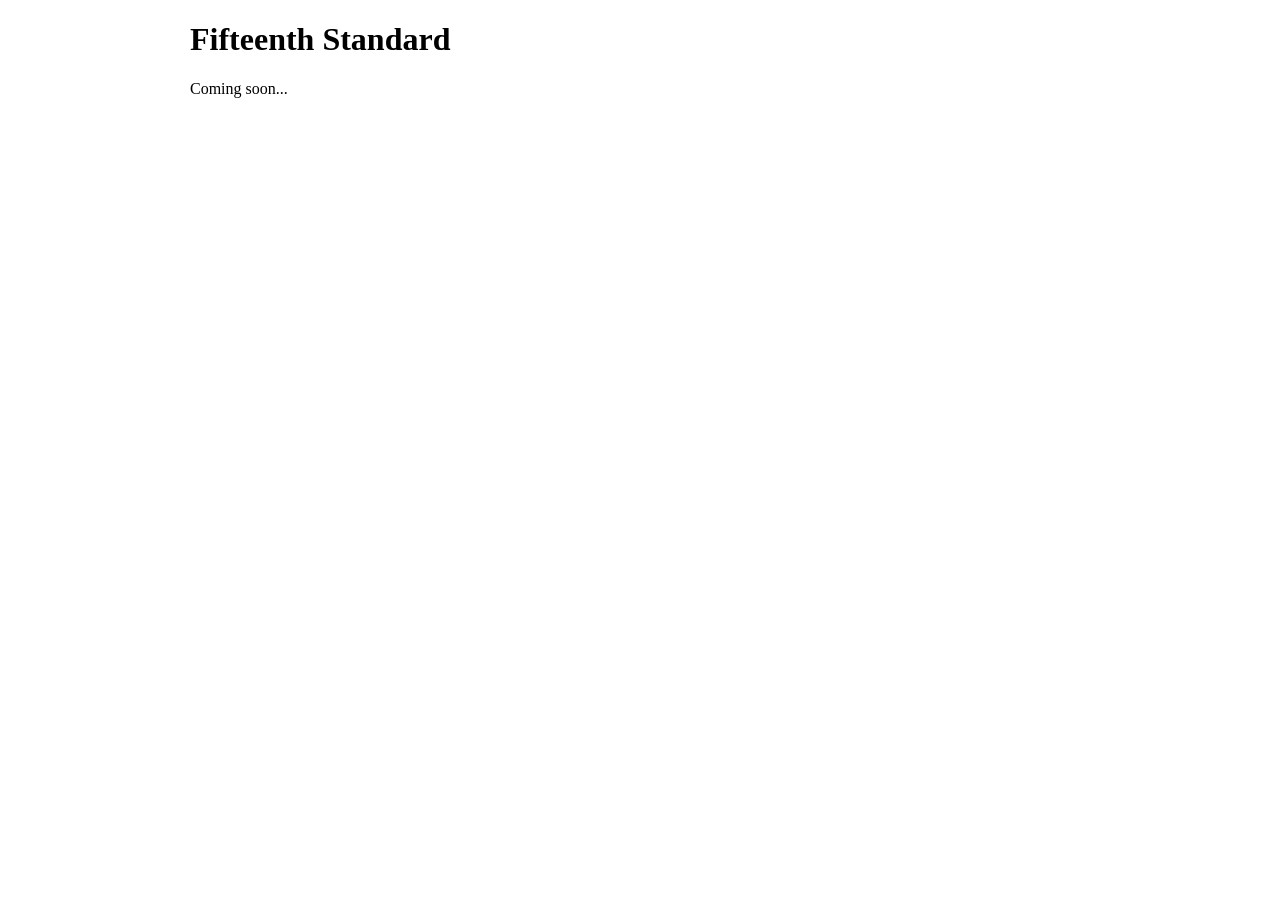
==== index.html @ 5839703f "Added placeholder landing page" ====
<!DOCTYPE html>
<html lang="en-AU">
<head>
  <meta charset="UTF-8">
  <meta name="viewport" content="width=device-width, initial-scale=1.0">
  <title>Fifteenth Standard</title>
  <style>
    body {
      max-width: 900px;
      margin: auto;
    }
  </style>
</head>

<body>
<main>
  <h1>Fifteenth Standard</h1>
  <p>Coming soon...</p>
</main>
</body>

</html>
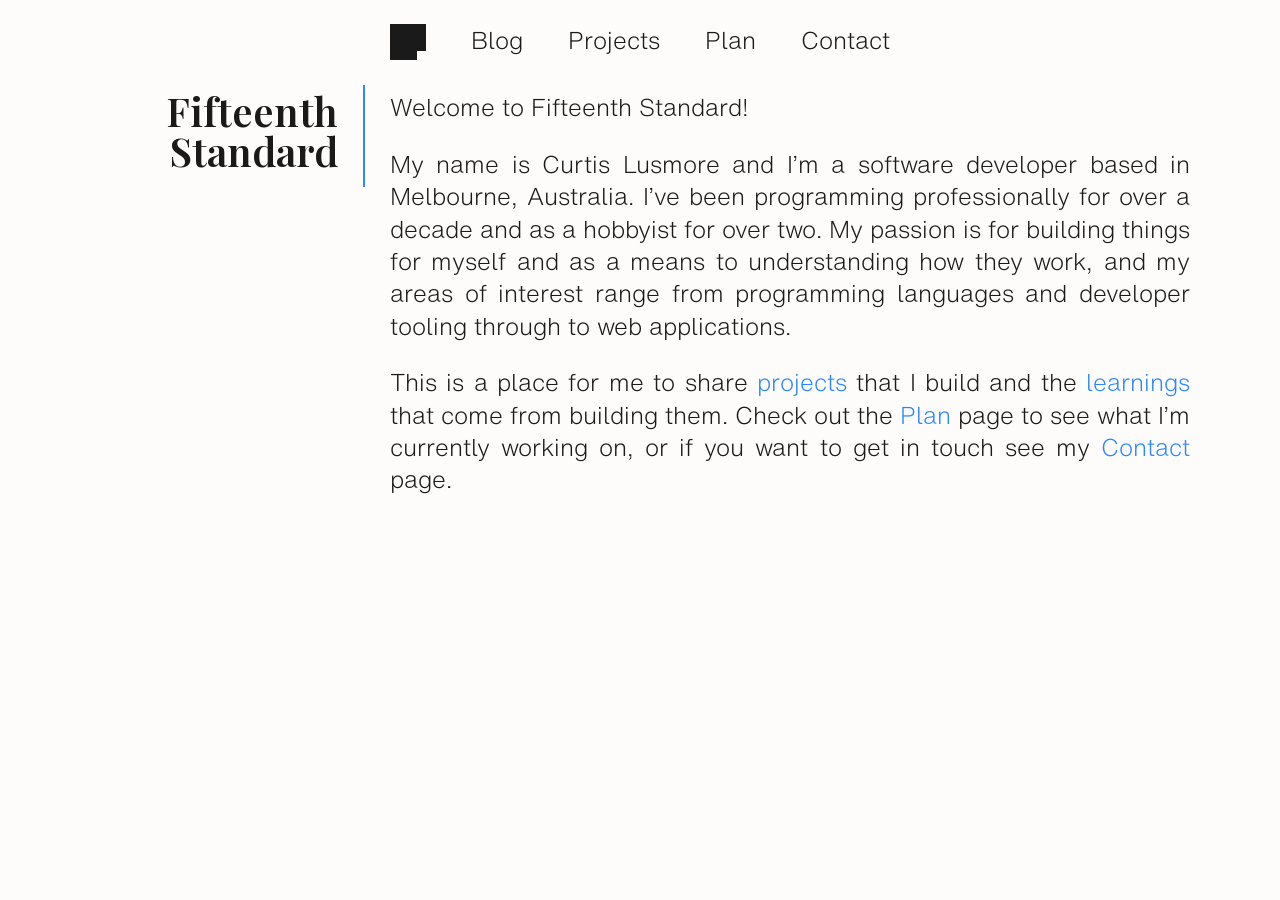
==== commit dac144e6: "Implement bulk of Draught * Load index * Select post * Set date * Preview post * Save to .md and .ht" ====
--- a/index.html
+++ b/index.html
@@ -3,20 +3,55 @@
 <head>
   <meta charset="UTF-8">
   <meta name="viewport" content="width=device-width, initial-scale=1.0">
+  <meta name="color-scheme" content="light dark">
+  <link rel="icon" href="/favicon.svg" type="image/svg+xml">
   <title>Fifteenth Standard</title>
-  <style>
-    body {
-      max-width: 900px;
-      margin: auto;
-    }
-  </style>
+  <link rel="stylesheet" href="/css/style.css">
 </head>
 
 <body>
+<header>
+  <nav>
+    <ul>
+      <li><a href="/" title="Home">
+        <svg xmlns="http://www.w3.org/2000/svg" viewBox="0 0 4 4">
+          <path d="M0 0 L4 0 L4 3 L3 3 L3 4 L0 4 Z" fill="currentColor" />
+        </svg>
+      </a></li>
+      <li><a href="/blog" title="Blog">Blog</a></li>
+      <li><a href="/projects" title="Projects">Projects</a></li>
+      <li><a href="/plan" title="Plan">Plan</a></li>
+      <li><a href="/contact" title="Contact">Contact</a></li>
+    </ul>
+  </nav>
+</header>
+
 <main>
+<article>
+<header>
   <h1>Fifteenth Standard</h1>
-  <p>Coming soon...</p>
+</header>
+<section>
+  <p>
+    Welcome to Fifteenth Standard!
+  </p>
+  <p>
+    My name is Curtis Lusmore and I&rsquo;m a software developer based in
+    Melbourne, Australia. I&rsquo;ve been programming professionally for over a
+    decade and as a hobbyist for over two. My passion is for building things
+    for myself and as a means to understanding how they work, and my areas of
+    interest range from programming languages and developer tooling through to
+    web applications.
+  </p>
+  <p>
+    This is a place for me to share <a href="/projects" title="Projects">projects</a>
+    that I build and the <a href="/blog" title="Blog">learnings</a> that come
+    from building them. Check out the <a href="/plan" title="Plan">Plan</a>
+    page to see what I&rsquo;m currently working on, or if you want to get in
+    touch see my <a href="/contact" title="Contact">Contact</a> page.
+  </p>
+</section>
+</article>
 </main>
 </body>
-
-</html>+</html>
--- a/css/style.css
+++ b/css/style.css
@@ -0,0 +1,216 @@
+:root {
+  --font-heading: 'Playfair Display', serif;
+  --font-body: 'Helvetica Now', sans-serif;
+  --font-code: 'Inconsolata', monospace;
+  --font-quote: 'Lora', serif;
+
+  --black: #1a1a1b;
+  --white: #fdfcfb;
+  --light-grey: #f2f0ed;
+  --dark-grey: #252526;
+  --accent: #2b87ff;
+
+  @media (prefers-color-scheme: light) {
+    --background: var(--white);
+    --foreground: var(--black);
+    --grey: var(--light-grey);
+  }
+
+  @media (prefers-color-scheme: dark) {
+    --background: var(--black);
+    --foreground: var(--white);
+    --grey: var(--dark-grey);
+  }
+}
+
+@font-face {
+  font-family: 'Playfair Display';
+  src: url('/fonts/PlayfairDisplay.woff') format('woff');
+}
+
+@font-face {
+  font-family: 'Helvetica Now';
+  src: url('/fonts/HelveticaNow.woff') format('woff');
+}
+
+@font-face {
+  font-family: 'Lora';
+  src: url('/fonts/Lora.woff') format('woff');
+}
+
+@font-face {
+  font-family: 'Inconsolata';
+  src: url('/fonts/Inconsolata.woff') format('woff');
+}
+
+@media(max-width: 1149px) {
+  body {
+    max-width: 800px;
+    padding-inline: 1ch;
+  }
+
+  header {
+    nav {
+      ul {
+        font-size: 0.8em;
+        gap: 1.5ch;
+      }
+    }
+  }
+
+  main {
+    header {
+      border-width: 2px 0px 0px 0px;
+      margin-block: -0.25em -0.5em;
+      padding-block: 0.5em;
+
+      time {
+        margin-top: 0.5em;
+      }
+    }
+  }
+}
+
+@media(min-width: 1150px) {
+  body {
+    max-width: 800px;
+    padding-left: 300px;
+    text-align: justify;
+  }
+
+  main {
+    header {
+      border-width: 0px 2px 0px 0px;
+      box-sizing: border-box;
+      float: left;
+      height: fit-content;
+      left: 0px;
+      margin-block: -0.25em -0.5em;
+      margin-left: -300px;
+      padding: 0.25em 25px 0.25em 0px;
+      position: sticky;
+      text-align: right;
+      top: 1em;
+      width: 275px;
+
+      h1 {
+        margin-left: auto;
+        width: min-content;
+        padding-bottom: 0.25em;
+      }
+    }
+  }
+}
+
+body {
+  background-color: var(--background);
+  color: var(--foreground);
+  font-family: var(--font-body);
+  font-size: 24px;
+  line-height: 1.35em;
+  margin: 0 auto;
+}
+
+h1, h2, h3, h4, h5, h6 {
+  font-family: var(--font-heading);
+}
+
+header, main, footer {
+  margin-block: 1em;
+}
+
+main {
+  header {
+    border-color: var(--accent);
+    border-style: solid;
+
+    h1 {
+      font-size: 40px;
+      font-weight: 600;
+      line-height: 1em;
+      margin-block: 0;
+    }
+  }
+
+  section {
+    margin-bottom: 1em;
+
+    h2 {
+      font-size: 30px;
+      margin-bottom: 0;
+    }
+
+    time {
+      display: block;
+      font-size: 0.8em;
+      margin-top: 0.5em;
+    }
+  }
+
+  a { color: var(--accent); }
+}
+
+a {
+  color: inherit;
+  text-decoration: none;
+
+  &:hover {
+    color: var(--accent);
+    text-decoration: underline;
+  }
+}
+
+blockquote {
+  border-left: 2px solid var(--accent);
+  font-family: var(--font-quote);
+  margin: 0;
+  padding-left: 25px;
+}
+
+code {
+  border-radius: 5px;
+  box-sizing: border-box;
+  padding-inline: 5px;
+}
+
+code, pre {
+  background-color: var(--grey);
+  font-family: var(--font-code);
+}
+
+nav {
+  ul {
+    display: flex;
+    gap: 3ch;
+    justify-content: left;
+    list-style: none;
+    margin: 0;
+    padding: 0;
+  }
+
+  svg {
+    height: 1.5em;
+    width: 1.5em;
+  }
+}
+
+pre {
+  border-radius: 5px;
+  box-sizing: border-box;
+  padding: 10px;
+  width: 100%;
+}
+
+time {
+  display: block;
+  font-size: 0.8em;
+}
+
+::selection {
+  background-color: var(--accent);
+  color: var(--background)
+}
+
+:focus-visible {
+  outline-color: var(--accent);
+}
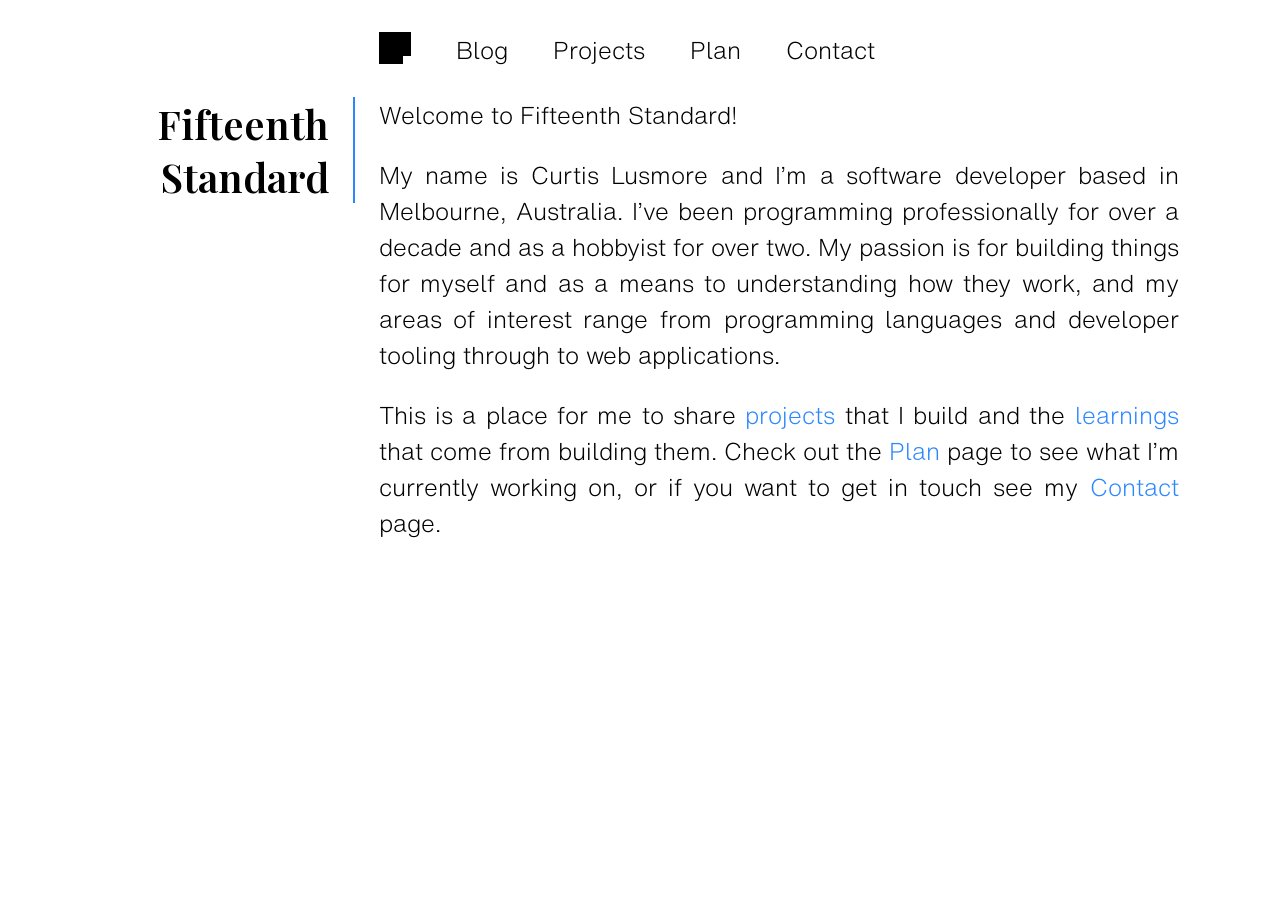
==== commit 2e32b1b2: "Redo stylesheet, small layout tweaks" ====
--- a/index.html
+++ b/index.html
@@ -8,13 +8,12 @@
   <title>Fifteenth Standard</title>
   <link rel="stylesheet" href="/css/style.css">
 </head>
-
 <body>
 <header>
   <nav>
     <ul>
       <li><a href="/" title="Home">
-        <svg xmlns="http://www.w3.org/2000/svg" viewBox="0 0 4 4">
+        <svg xmlns="http://www.w3.org/2000/svg" viewBox="0 0 4 4" height="32" width="32">
           <path d="M0 0 L4 0 L4 3 L3 3 L3 4 L0 4 Z" fill="currentColor" />
         </svg>
       </a></li>
@@ -25,32 +24,29 @@
     </ul>
   </nav>
 </header>
-
 <main>
 <article>
 <header>
   <h1>Fifteenth Standard</h1>
 </header>
-<section>
-  <p>
-    Welcome to Fifteenth Standard!
-  </p>
-  <p>
-    My name is Curtis Lusmore and I&rsquo;m a software developer based in
-    Melbourne, Australia. I&rsquo;ve been programming professionally for over a
-    decade and as a hobbyist for over two. My passion is for building things
-    for myself and as a means to understanding how they work, and my areas of
-    interest range from programming languages and developer tooling through to
-    web applications.
-  </p>
-  <p>
-    This is a place for me to share <a href="/projects" title="Projects">projects</a>
-    that I build and the <a href="/blog" title="Blog">learnings</a> that come
-    from building them. Check out the <a href="/plan" title="Plan">Plan</a>
-    page to see what I&rsquo;m currently working on, or if you want to get in
-    touch see my <a href="/contact" title="Contact">Contact</a> page.
-  </p>
-</section>
+<p>
+  Welcome to Fifteenth Standard!
+</p>
+<p>
+  My name is Curtis Lusmore and I&rsquo;m a software developer based in
+  Melbourne, Australia. I&rsquo;ve been programming professionally for over a
+  decade and as a hobbyist for over two. My passion is for building things for
+  myself and as a means to understanding how they work, and my areas of
+  interest range from programming languages and developer tooling through to
+  web applications.
+</p>
+<p>
+  This is a place for me to share <a href="/projects" title="Projects">projects</a>
+  that I build and the <a href="/blog" title="Blog">learnings</a> that come
+  from building them. Check out the <a href="/plan" title="Plan">Plan</a> page
+  to see what I&rsquo;m currently working on, or if you want to get in touch
+  see my <a href="/contact" title="Contact">Contact</a> page.
+</p>
 </article>
 </main>
 </body>
--- a/css/style.css
+++ b/css/style.css
@@ -1,20 +1,18 @@
 :root {
-  --font-heading: 'Playfair Display', serif;
   --font-body: 'Helvetica Now', sans-serif;
   --font-code: 'Inconsolata', monospace;
+  --font-heading: 'Playfair Display', serif;
   --font-quote: 'Lora', serif;
 
+  --accent: #2b87ff;
   --black: #1a1a1b;
+  --dark-grey: #252526;
+  --light-grey: #f2f0ed;
   --white: #fdfcfb;
-  --light-grey: #f2f0ed;
-  --dark-grey: #252526;
-  --accent: #2b87ff;
 
-  @media (prefers-color-scheme: light) {
-    --background: var(--white);
-    --foreground: var(--black);
-    --grey: var(--light-grey);
-  }
+  --background: var(--white);
+  --foreground: var(--black);
+  --grey: var(--light-grey);
 
   @media (prefers-color-scheme: dark) {
     --background: var(--black);
@@ -43,174 +41,66 @@
   src: url('/fonts/Inconsolata.woff') format('woff');
 }
 
-@media(max-width: 1149px) {
-  body {
-    max-width: 800px;
-    padding-inline: 1ch;
-  }
+html { scrollbar-gutter: stable; }
 
-  header {
-    nav {
-      ul {
-        font-size: 0.8em;
-        gap: 1.5ch;
-      }
-    }
-  }
+body {
+  margin: 0 auto;
+  max-width: 800px;
+  padding: 8px;
 
-  main {
-    header {
-      border-width: 2px 0px 0px 0px;
-      margin-block: -0.25em -0.5em;
-      padding-block: 0.5em;
+  @media(min-width: 1150px) {
+    padding-left: 300px;
+    text-align: justify;
 
-      time {
-        margin-top: 0.5em;
+    main {
+      header:has(h1) {
+        border-width: 0px 2px 0px 0px;
+        float: left;
+        margin-left: -300px;
+        padding-right: 24px;
+        position: sticky;
+        text-align: right;
+        top: 1em;
+        width: 250px;
+        h1 { margin-left: auto; width: min-content; }
       }
     }
   }
 }
 
-@media(min-width: 1150px) {
-  body {
-    max-width: 800px;
-    padding-left: 300px;
-    text-align: justify;
-  }
+body { font: 24px var(--font-body); }
+h1 { font: 40px var(--font-heading); }
+h2 { font: 30px var(--font-heading); }
 
-  main {
-    header {
-      border-width: 0px 2px 0px 0px;
-      box-sizing: border-box;
-      float: left;
-      height: fit-content;
-      left: 0px;
-      margin-block: -0.25em -0.5em;
-      margin-left: -300px;
-      padding: 0.25em 25px 0.25em 0px;
-      position: sticky;
-      text-align: right;
-      top: 1em;
-      width: 275px;
-
-      h1 {
-        margin-left: auto;
-        width: min-content;
-        padding-bottom: 0.25em;
-      }
+header {
+  nav {
+    ul {
+      display: flex;
+      gap: 3ch;
+      list-style: none;
+      padding-inline-start: 0;
     }
   }
 }
 
-body {
-  background-color: var(--background);
-  color: var(--foreground);
-  font-family: var(--font-body);
-  font-size: 24px;
-  line-height: 1.35em;
-  margin: 0 auto;
-}
-
-h1, h2, h3, h4, h5, h6 {
-  font-family: var(--font-heading);
-}
-
-header, main, footer {
-  margin-block: 1em;
-}
-
 main {
   header {
-    border-color: var(--accent);
-    border-style: solid;
-
-    h1 {
-      font-size: 40px;
-      font-weight: 600;
-      line-height: 1em;
-      margin-block: 0;
+    &:has(h1) {
+      border-color: var(--accent);
+      border-style: solid;
+      border-width: 2px 0px 0px 0px;
     }
+    h1, h2 { margin: 0px; }
+    time { font-size: 0.8em; }
   }
-
-  section {
-    margin-bottom: 1em;
-
-    h2 {
-      font-size: 30px;
-      margin-bottom: 0;
-    }
-
-    time {
-      display: block;
-      font-size: 0.8em;
-      margin-top: 0.5em;
-    }
-  }
-
-  a { color: var(--accent); }
 }
 
 a {
-  color: inherit;
   text-decoration: none;
-
-  &:hover {
-    color: var(--accent);
-    text-decoration: underline;
-  }
+  header & { color: inherit; }
+  main & { color: var(--accent); }
+  &:hover { color: var(--accent); text-decoration: underline; }
 }
 
-blockquote {
-  border-left: 2px solid var(--accent);
-  font-family: var(--font-quote);
-  margin: 0;
-  padding-left: 25px;
-}
-
-code {
-  border-radius: 5px;
-  box-sizing: border-box;
-  padding-inline: 5px;
-}
-
-code, pre {
-  background-color: var(--grey);
-  font-family: var(--font-code);
-}
-
-nav {
-  ul {
-    display: flex;
-    gap: 3ch;
-    justify-content: left;
-    list-style: none;
-    margin: 0;
-    padding: 0;
-  }
-
-  svg {
-    height: 1.5em;
-    width: 1.5em;
-  }
-}
-
-pre {
-  border-radius: 5px;
-  box-sizing: border-box;
-  padding: 10px;
-  width: 100%;
-}
-
-time {
-  display: block;
-  font-size: 0.8em;
-}
-
-::selection {
-  background-color: var(--accent);
-  color: var(--background)
-}
-
-:focus-visible {
-  outline-color: var(--accent);
-}
+::selection { background-color: var(--accent); color: var(--background); }
+:focus-visible { outline-color: var(--accent); }
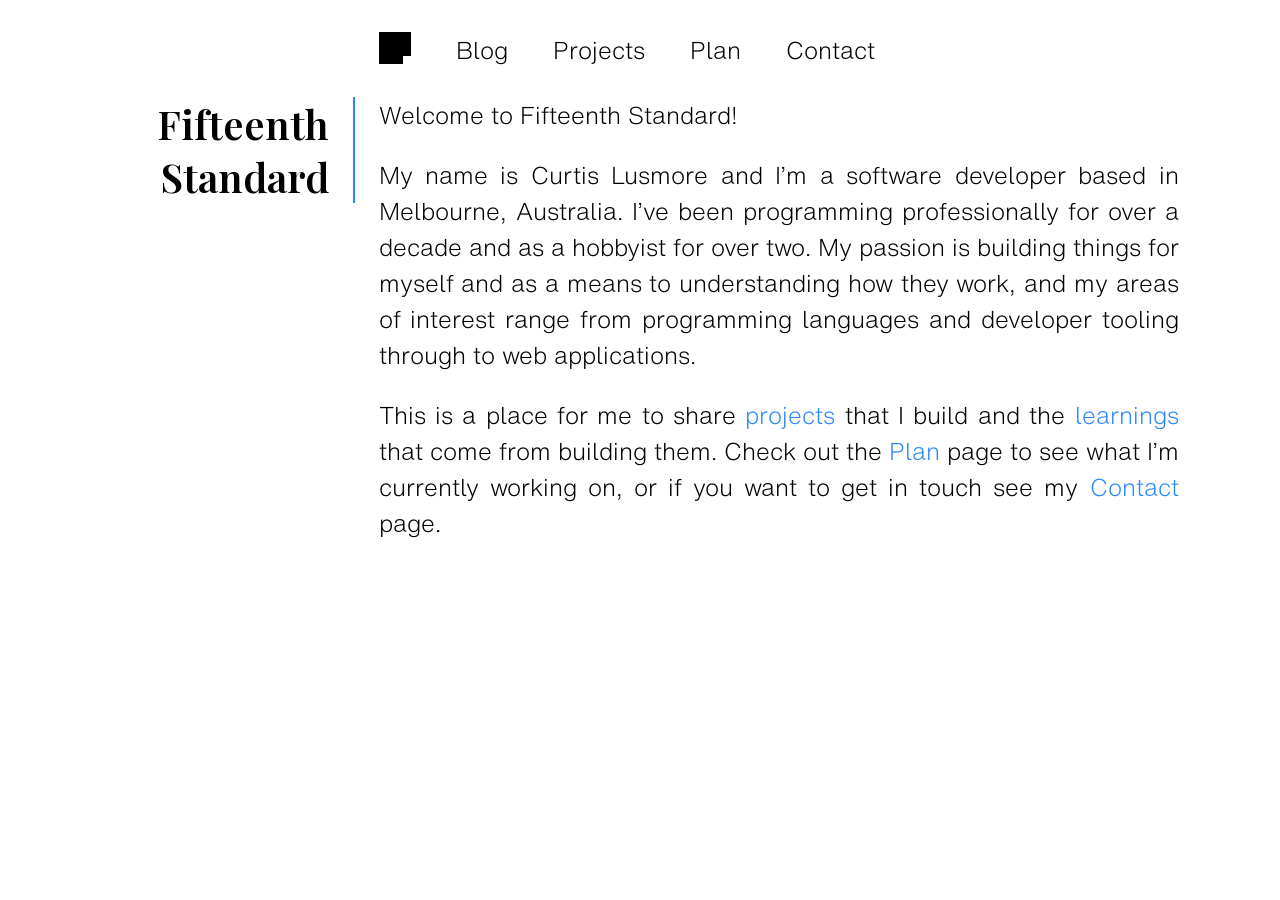
==== commit 10867eae: "Reword" ====
--- a/index.html
+++ b/index.html
@@ -35,7 +35,7 @@
 <p>
   My name is Curtis Lusmore and I&rsquo;m a software developer based in
   Melbourne, Australia. I&rsquo;ve been programming professionally for over a
-  decade and as a hobbyist for over two. My passion is for building things for
+  decade and as a hobbyist for over two. My passion is building things for
   myself and as a means to understanding how they work, and my areas of
   interest range from programming languages and developer tooling through to
   web applications.
--- a/css/style.css
+++ b/css/style.css
@@ -79,6 +79,12 @@
       gap: 3ch;
       list-style: none;
       padding-inline-start: 0;
+
+      @media(max-width: 600px) {
+        font-size: 0.8em;
+        gap: 0;
+        justify-content: space-between;
+      }
     }
   }
 }
